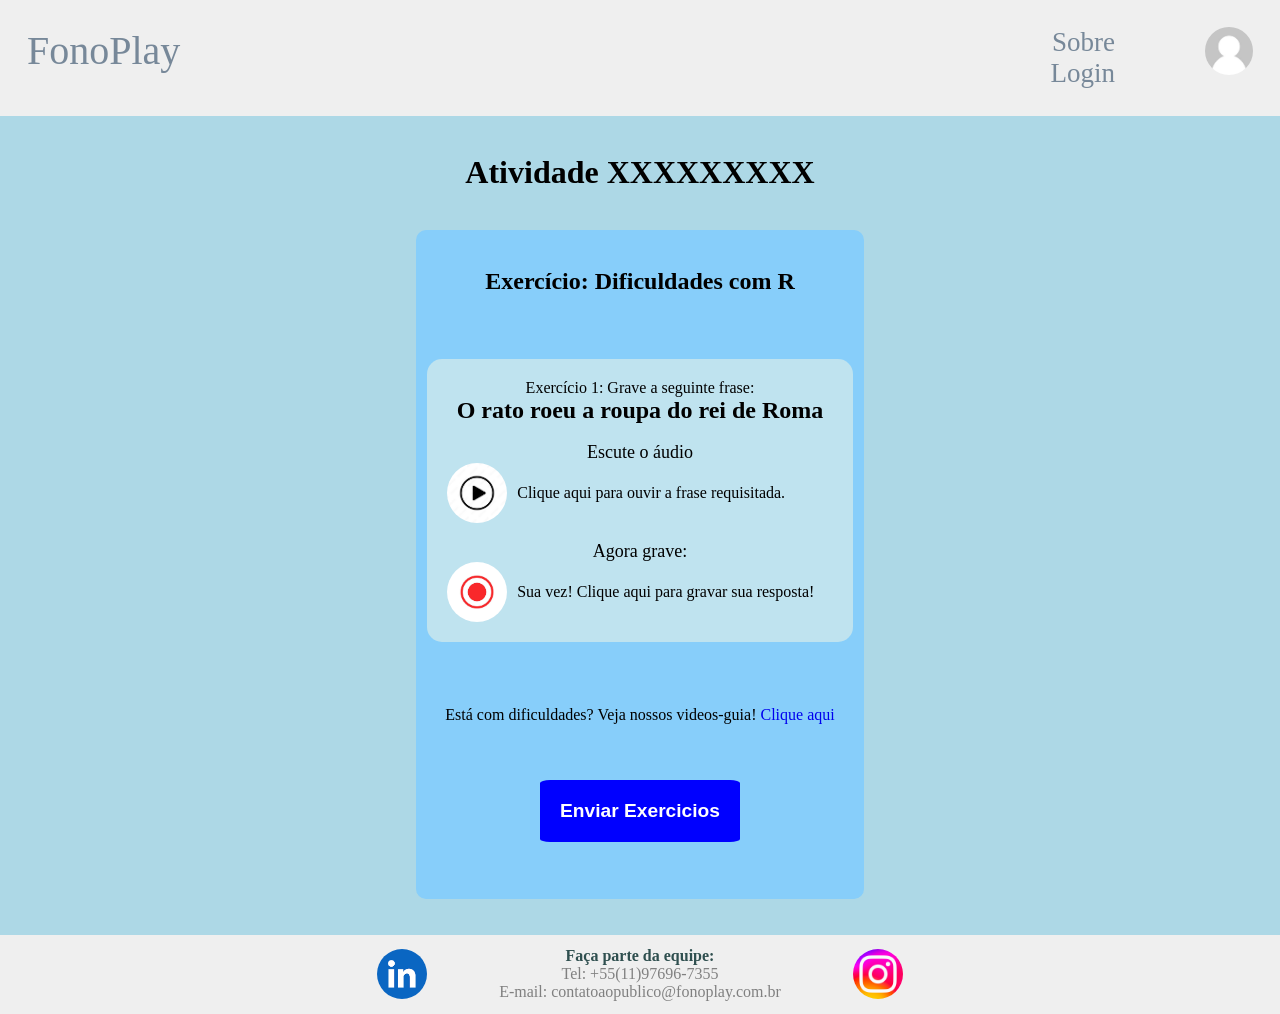
==== exercicio1.html @ 2ad25f26 "first commit" ====
<!DOCTYPE html>
<html lang="pt-br">

<head>
    <meta charset="UTF-8" />
    <meta http-equiv="X-UA-Compatible" content="IE=edge" />
    <meta name="viewport" content="width=device-width, initial-scale=1.0" />
    <link rel="stylesheet" href="CSS/Style.css" />
    <title>FonoPlay | Área do Aluno</title>
</head>

<body>
    <header>
        <h1 class="titulo">FonoPlay</h1>
        <nav class="menu">
            <ul class="listaLinks">
                <li class="itemNav">
                    <a class="linkNav" href="./index.html">Sobre</a>
                </li>
                <li class="itemNav">
                    <a class="linkNav" href="./login.html">Login</a>
                </li>
            </ul>
        </nav>
        <img src="ASSETS/perfil sem foto.jpg" alt="perfil" class="perfilLogin">
    </header>

    <main>
        <div class="container">
            <h1 class="nomeAlunoProfessor">Atividade XXXXXXXXX </h1>
        </div>
        <div class="container loginpagecontainer">
            <h2>Exercício: Dificuldades com R</h2>
            <br class="espaco"><br class="espaco"><br class="espaco">
            <div class="Exercicionum">
                <p>Exercício 1: Grave a seguinte frase: <br> <b style="font-size: 1.5em;">O rato roeu a roupa do rei de Roma</b></p>

                <br class="espaco">
                <label class="labelInput" for="user">Escute o áudio</label>
                <div class="caixapr">
                    <a>
                    <img src="ASSETS/play.jpg" class="botaopr">
                    <p>Clique aqui para ouvir a frase requisitada.</p>
                    </a>
                </div>

                <br class="espaco">

                <label class="labelInput" for="user">Agora grave:</label>
                <div class="caixapr">
                    <a>
                    <img src="ASSETS/record.jpg" class="botaopr">
                    <p>Sua vez! Clique aqui para gravar sua resposta!</p>
                    </a>
                </div>
            </div>
            <br class="espaco"><br class="espaco"><br class="espaco">
            <p>Está com dificuldades? Veja nossos videos-guia! <a href="www.gmail.com.br">Clique aqui</a></p>
            <br class="espaco"><br class="espaco">
            <div class="flex">
                <button class="finalizar" onclick="location.href = 'menuAluno.html'">Enviar Exercicios</button>
            </div>
            <br class="espaco">

        </div>

        </div>
        <br class="espaco"><br class="espaco">
    </main>

    <footer>
        <div class="containerFooter">
          <a class="linkFooter" href="https://www.linkedin.com"
            ><img class="imgFooter" src="ASSETS/linkedin.png" alt="linkedin"
          /></a>
          <p class="info">
            <b class ="black">Faça parte da equipe: </b><br />
            Tel: +55(11)97696-7355 <br />
            E-mail: contatoaopublico@fonoplay.com.br <br />
          </p>
          <a
            class="linkFooter"
            href="https://www.instagram.com"
            ><img class="imgFooter" src="ASSETS/instagram.png" alt="instagram"
          /></a>
        </div>
      </footer>
</body>

</html>
---- CSS/Style.css ----
/*reset css*/
*,
*:after,
*:before {
  margin: 0;
  padding: 0;
  box-sizing: border-box;
  text-decoration: none;
}

body {
  font-size: 100%;
  list-style-type: none;
}

header {
  background-color: #efefef;
  width: 100%;
  height: 11%;
  display: flex;
  padding: 3vh;
  flex-direction: row;
  position: sticky;
}
main {
  background-color: lightblue;
}
footer {
  width: 100%;
  height: auto;
  align-items: center;
  text-align: center;
  margin: 0 auto;
  background-color: #efefef;
  display: flex;
}

textarea {
  resize:none;
}

.listapacs {
  text-align: center;
  padding-top: 50px;

}

.titulo {
  align-self: flex-start;
  font-weight: 500;
  font-size: 2.5em;
  font-family: "Times New Roman", Times, serif;
  color: lightslategray;
  vertical-align: middle;
  padding-right: 60%;
}

.listaLinks {
  align-self: flex-end;
  vertical-align: middle;
  text-align: right;
}

.itemNav {
  display: inline-block;
  color: lightslategray;
}

.separacao{
  color: grey
}

.ingles{
  color: grey;
}
.inglesazul{
  color: blueviolet;
}
.linkIngles{
  text-decoration: underline;
}

.linkNav {
  color: inherit;
  text-decoration: none;
  font-size: 3vh;
  font-style: normal;
  padding-left: 4vh;
}
.menu {
  align-self: flex-end;
}
.linkNav:active {
  color: gray;
  text-decoration: underline;
  text-decoration-color: grey;
}
.linkNav:hover {
  text-decoration: underline;
  text-decoration-color: grey;
  color: grey;
}

.container {
  padding-top: 3%;
  border-top: 100px;
  padding-bottom: 3%;
  text-align: center;
  margin: 0 auto;
  align-content: center;
  height: auto;
  width: 100%;
  display: flex;
  flex-direction: column;
}

.espaco { 
    padding: 20px;
    margin: 8px;
}

.loginpagecontainer{
    background-color: #87cefa;
    width: 35%;
    align-self: center;
    border-radius: 10px;
}

.centro{
    align-self: center;
    justify-content: center;
}

.nomeAlunoProfessor{
    color: black;
    font-family: fantasy;
    font-weight: bolder;
}

.iniciar{
    background-color: greenyellow;
    width: 100px;
    height: 100px;
    border-radius: 50%;
    padding: 20px;
    font-family: Arial, Helvetica, sans-serif;
    color: black;
    font-weight: 700;
    border:none;
}

.iniciar:hover{
    cursor: pointer;
    transform: scale(1.1);
}

.finalizar{
    background-color: blue;
    width: 200px;
    border-radius: 5%;
    padding: 20px;
    margin-top: 20px;
    font-family: Arial, Helvetica, sans-serif;
    font-size: 1.2em;
    color: white;
    font-weight: 800;
    border:none;
}

.finalizar+.finalizar {
  margin-left: 50px;
}

.finalizar:hover{
    cursor: pointer;
    transform: scale(1.02);
}

.refazer {
  background-color: darkred;
}

.Exercicionum{
    background-color: rgb(191, 227, 239);
    padding: 20px;
    border-radius: 15px;
    margin: 10px;
    display: flex;
    align-self: center;
    justify-content: center;
    flex-direction: column;
    width: 95%;
}
.linkex {
  text-decoration: none;
}
.recimg{
    width: 20px;
    height: 20px;
    background-color: red;
    border-radius: 50%;
    align-self: center;
    justify-content: center;
    margin-left: 25%;
}

.botaologin{
    align-items: center;
    justify-content: center;
    height: 100%; /* Ensure button has a fixed height */
    width: 15vh;
    align-self: center;
    margin-top: 20px;
    height: 5vh;
    margin-bottom: 15px;
    background-color: orange;
    display: flex;
}

.novoPaciente{
  padding: 2%;
  width: 80%;
  display: flex;
  align-items: center;
  align-self: center;
  justify-content: center;
  flex-direction: column;
  background-color: lightskyblue;
  border-radius: 30px;
}

.botaologin:hover{
    background-color: rgba(255, 68, 0, 0.773);
    cursor: pointer;
    
}

.inputTexto{
    width: 50%;
    align-self: center;
    height: 3vh;
    text-align: center;
    color: darkolivegreen;
}

.labelInput{
    color: black;
    font-size: large;
}

.audio{
    width: 80%;
    align-self: center;
    justify-content: center;
    display:flex;
    flex-direction: row;
    border-radius: 15px;
    height: 50px;
    background-color: rgb(211, 205, 205);
}

.pacientes{
  background-color: lightskyblue;
  width: 80%;
  border-radius: 30px;
  display:flex;
  flex-direction: column;
  align-items: center;
  align-self: center;
  justify-content: center;
}

.addNew{
  background-color: orange;
  border: none;
  margin: 20px;
  width: 200px;
  height: 50px;
  border-radius: 10px;
}

.addNew:hover{
  transform: scale(1.1);
  cursor: pointer;
}

.paciente{
  background-color: #e0e0e0;
  margin: 20px;
  width: 100%;
  height: 7vh;
  display: flex;
  flex-direction: row;
  align-items: center;
  justify-content: center;
  border-radius: 10px;
}

.nomePaciente{
  color: black;
  margin-right: 260px
}

.links{
  margin-left: 45vh;
}

.linkProf{
  margin: 20px;
}


.play{
    width: 11%;
    height: 80%;
    border-radius: 50%;
    background-color: white;
    margin-left: -80%;
    align-self: center;
    display: flex;
}

.play:hover{
    transform: scale(1.1);
    cursor: pointer;
}

.playimg{
    width: 0; 
    height: 0; 
    border-top: 15px solid transparent;
    border-bottom: 15px solid transparent;
    border-left: 15px solid #4C4B63;
    margin-left: 35%;
    margin-top: 15%;
}


.linhapreta{
    width: 80%;
    height: 4px;
    background-color: black;
    align-self: center;
    justify-content: center;
    margin-right: -80%;
}

.sessãoLogin{
    background-color:lightskyblue;
    border-radius: 8px;
    width: 30%;
    height: 5vh;
    align-self: center;
}

.nomeApresentacao {
  font-family: 'Times New Roman', Times, serifs;
  font-weight: 300;
  font-size: 4.5vh;
  color: #373636;
  padding-bottom: 3vh;
  animation: fadeIn 1s;
}

.containerFoto{
  overflow: hidden;
  width: 220px;
  height: 220px;
  border-radius: 50%;
  margin: 0 auto;
  text-align: center;
}
.perfil {
  margin: 0 auto;
  animation: fadeIn 1s;
  width: 300px;
  height: auto;
}
.paragrafo {
  width: 40%;
  font-family: Cambria, Cochin, Georgia, Times, "Times New Roman", serif;
  text-align: left;
  align-self: center;
  padding-top: 3vh;
  padding-bottom: 3vh;
  font-size: 1.05em;
  animation: fadeIn 1.5s;
}

.containerFooter {
  margin: 0 auto;
  display: flex;
  align-items: center;
  text-align: center;
  padding: 1%;
}

.linkFooter {
  width: 50px;
  height: 50px;
}

.imgFooter {
  width: 50px;
  height: 50px;
  border-radius: 50%;
}

.black{
    color:darkslategrey;
}

.logintitle{
    color: darkslategray;
}

.tituloLogin{
    align-self: center;
    align-items: center;
    justify-content: center;
}

.info {
  color: grey;
  padding-left: 8vh;
  padding-right: 8vh;
}

@keyframes fadeIn {
  0% {
    opacity: 0;
  }
  100% {
    opacity: 1;
  }
}

.projetosRafa {
  padding-top: 0%;
  margin: 0;
  animation: fadeIn 1.5s;
}

.listaProjetos {
  padding-top: 2%;
  text-align: center;
  align-items: center;
  align-self: center;
  display: flex;
  overflow: auto;
}

.perfilLogin{
    width: 3em;
    height: 3em;
    border-radius: 50%;
    margin-left: 10vh;
}

.projeto {
  max-width: 350px;
  display: flex;
  flex-direction: column;
  align-items: center;
  border-radius: 10px;
  min-height: 540px;
  max-height: auto;
  margin: 2%;
  flex: 1 0 calc(50% - 10px);
  background-color: rgb(137, 205, 227);
  box-shadow: -15px -15px 13px -10px rgba(255, 255, 255, 1),
    25px 25px 10px -20px rgba(0, 0, 0, 1);
}

.containerImagem {
  min-height: 35vh;
  width: auto;
}
.imagemItem {
  min-width: 300px;
  max-width: 300px;
  height: auto;
  max-height: 200px;
  border-radius: 10px;
  box-shadow: -4px 4px #3736362e;
  margin-top: 30px;
}

.textoItem {
  font-family: Cambria, Cochin, Georgia, Times, "Times New Roman", serif;
}

.tituloProjeto {
  font-size: 4vh;
  color: rgba(66, 64, 64, 0.918);
  padding-top: 10px;
}

.linkProjeto {
  background-color: rgb(227, 183, 101);
  border-radius: 20px;
  border: solid 1px grey;
  align-self: center;
  padding: 10px;
  margin-bottom: 20px;
}
.linkProjeto:hover {
  background-color: orange;
  cursor: pointer;
}

.textoBotao {
  color: black;
  font-size: 1.5vh;
  font-weight: bold;
  font-family: sans-serif;
  margin-bottom: 20px;
}

.containerTexto {
  min-height: 200px;
  width: 300px;
  align-self: center;
  text-align: center;
}

.containerTimeline {
  margin: 0 auto;
  max-width: 750px;
  padding: 25px;
  display: grid;
  grid-template-columns: 1fr 3px 1fr;
  font-family: Cambria, Cochin, Georgia, Times, "Times New Roman", serif;
  color: darkslateblue;
  animation: fadeIn 1.5s;
}

.timelineComponent {
  margin: 0 20px 20px 20px;
}

.timelineComponentBG {
  padding: 1.5em;
  background-color: rgba(71, 61, 139, 0.208);
  box-shadow: 0 0 5px rgba(0, 0, 0, 0.2);
  border-radius: 10px;
  text-align: center;
}

.timelineDateRight {
  text-align: right;
}

.timelineDateLeft {
  text-align: left;
}

.timelineMiddle {
  position: relative;
  background-color: darkslateblue;
}

.timelinePoint {
  position: absolute;
  top: 0;
  left: 50%;
  width: 15px;
  height: 15px;
  background: darkslateblue;
  transform: translateX(-50%);
  border-radius: 50%;
}
.espaçoBranco {
  padding-top: 1%;
}

.timelineTitle {
  margin: 0;
  font-size: 1.15em;
  font-weight: bold;
  text-align: center;
}

.timelineIMG {
  text-align: center;
  max-width: 150px;
  min-width: 150px;
  height: auto;
  padding: 15px;
}

.timelineText {
  text-align: center;
  font-family: Cambria, Cochin, Georgia, Times, "Times New Roman", serif;
}

.linkGithub {
  color: grey;
  text-decoration: underline;
}

.linkGithub:hover {
  color: black;
}

@media screen and (max-width: 480px) {
  header {
    flex-direction: column;
    height: auto;
    min-width: 410px;
  }
  main {
    flex-direction: column;
    height: auto;
    min-width: 410px;
  }

  footer {
    flex-direction: column;
    height: auto;
    min-width: 410px;
  }

  .menu {
    align-self: flex-end;
    margin-left: 20%;
    padding-top: 0;
    padding-bottom: 0;
    border-radius: 10px;
    display: inline-block;
  }
  .listaLinks:last-child {
    padding-right: 3vh;
  }

  .paragrafo {
    min-width: 500px;
  }
  .containerTimeline {
    width: 400px;
    overflow: scroll;
  }
}

@media screen and (max-width: 1160px) {
  header {
    flex-direction: column;
    height: auto;
  }
  .titulo {
    padding: 0;
    align-self: flex-start;
    display: inline-block;
  }
  .menu {
    align-self: flex-end;
    margin-left: 20%;
    padding-top: 0;
    padding-bottom: 0;
    border-radius: 10px;
    display: inline-block;
  }
  .listaLinks:last-child {
    padding-right: 3vh;
  }

  .paragrafo {
    min-width: 500px;
  }
  .containerTimeline {
    width: 100%;
  }
  .timelineText {
    width: 180px;
    text-align: center;
    margin: 0 auto;
  }
}

@media screen and (max-width: 600px) {
  header {
    display: block;
    height: auto;
    text-align: center;
  }
  .titulo {
    padding: 0;
    align-self: flex-start;
    display: block;
  }
  .menu {
    align-self: flex-end;
    margin-left: 20%;
    padding-top: 1vh;
    padding-bottom: 1vh;

    display: inline-block;

    margin: 0 auto;
  }
  .listaLinks:last-child {
    padding-right: 3vh;
  }

  .paragrafo {
    min-width: 350px;
  }
  .containerTexto {
    display: none;
  }
  .projeto {
    min-height: auto;
    margin-bottom: 10%;
  }
  .imagemItem {
    box-shadow: none;
    padding: 15px;
    border-radius: 20px;
  }
  footer {
    height: auto;
  }
}

.botaopr {
  border-radius: 100%;
  height: 60px;
}

.caixapr {
  display: flex;
  align-items: center;
}

.caixapr :hover {
  cursor:pointer;
  transform: scale(1.02);
}

.caixapr a {
  display: flex;
  align-items: center;
}

.caixapr p {
  margin-left: 10px;
}
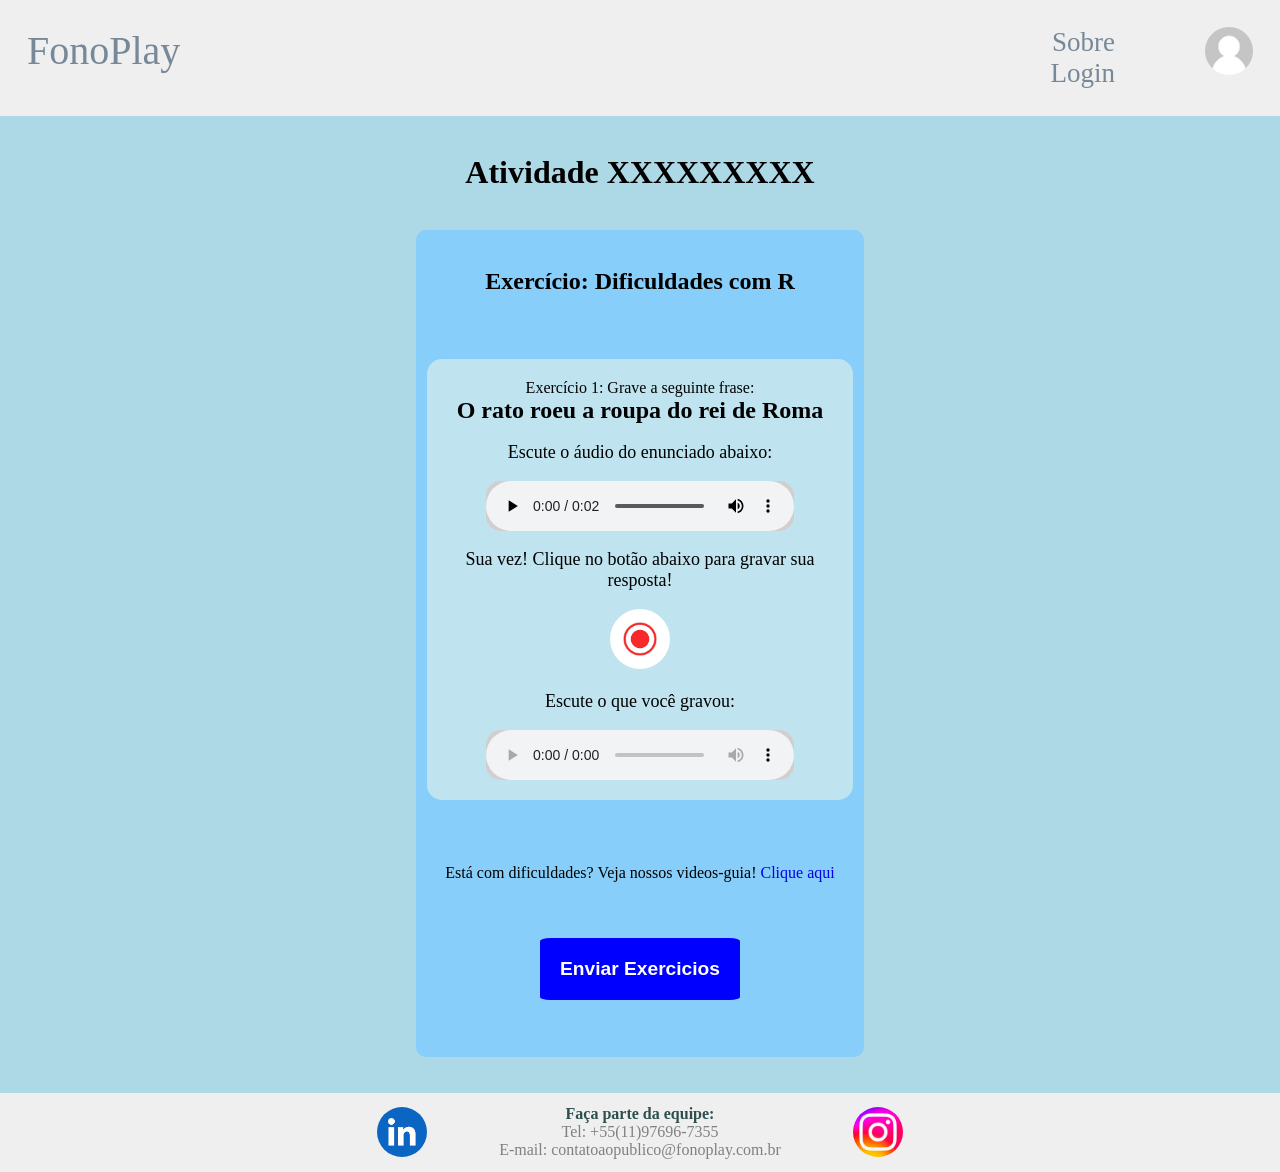
==== commit 0b121c2a: "Adição de JS e adaptações de HTML e CSS - Paciente pode gravar áudio e escutar o áudio que ele gravo" ====
--- a/exercicio1.html
+++ b/exercicio1.html
@@ -36,23 +36,26 @@
                 <p>Exercício 1: Grave a seguinte frase: <br> <b style="font-size: 1.5em;">O rato roeu a roupa do rei de Roma</b></p>
 
                 <br class="espaco">
-                <label class="labelInput" for="user">Escute o áudio</label>
-                <div class="caixapr">
-                    <a>
-                    <img src="ASSETS/play.jpg" class="botaopr">
-                    <p>Clique aqui para ouvir a frase requisitada.</p>
+                <label class="labelInput" for="user">Escute o áudio do enunciado abaixo:</label>
+                <br class="espaco">
+                <audio class="audio" src="./ASSETS/audio_enunciado.mp3" controls></audio>
+
+                <br class="espaco">
+
+                <label class="labelInput" for="user">Sua vez! Clique no botão abaixo para gravar sua resposta!</label>
+                <br class="espaco">
+                <div style="width: 100%;">
+                    <a style=" left: 50%; top: 50%;">
+                    <button class="recordButton" id="recordButton"><img src="ASSETS/record.jpg"  class="botaopr"></button>
+                    <!-- <p>Sua vez! Clique no botão para gravar sua resposta!</p> -->
                     </a>
                 </div>
 
                 <br class="espaco">
+                <label class="labelInput" for="user" id="recordLabel">Escute o que você gravou:</label>
+                <br class="espaco">
+                <audio class="audio" id="audioPlayer" controls></audio>
 
-                <label class="labelInput" for="user">Agora grave:</label>
-                <div class="caixapr">
-                    <a>
-                    <img src="ASSETS/record.jpg" class="botaopr">
-                    <p>Sua vez! Clique aqui para gravar sua resposta!</p>
-                    </a>
-                </div>
             </div>
             <br class="espaco"><br class="espaco"><br class="espaco">
             <p>Está com dificuldades? Veja nossos videos-guia! <a href="www.gmail.com.br">Clique aqui</a></p>
@@ -85,6 +88,8 @@
           /></a>
         </div>
       </footer>
+
+      <script src="./JS/gravacaoAudio.js"></script>
 </body>
 
 </html>
--- a/CSS/Style.css
+++ b/CSS/Style.css
@@ -603,6 +603,17 @@
   color: black;
 }
 
+.recordButton {
+  background-color: rgba(255, 0, 0, 0);
+  border: none;
+}
+
+.recordButton:hover {
+  border: none;
+  transform: scale(1.1);
+  cursor: pointer;
+}
+
 @media screen and (max-width: 480px) {
   header {
     flex-direction: column;
